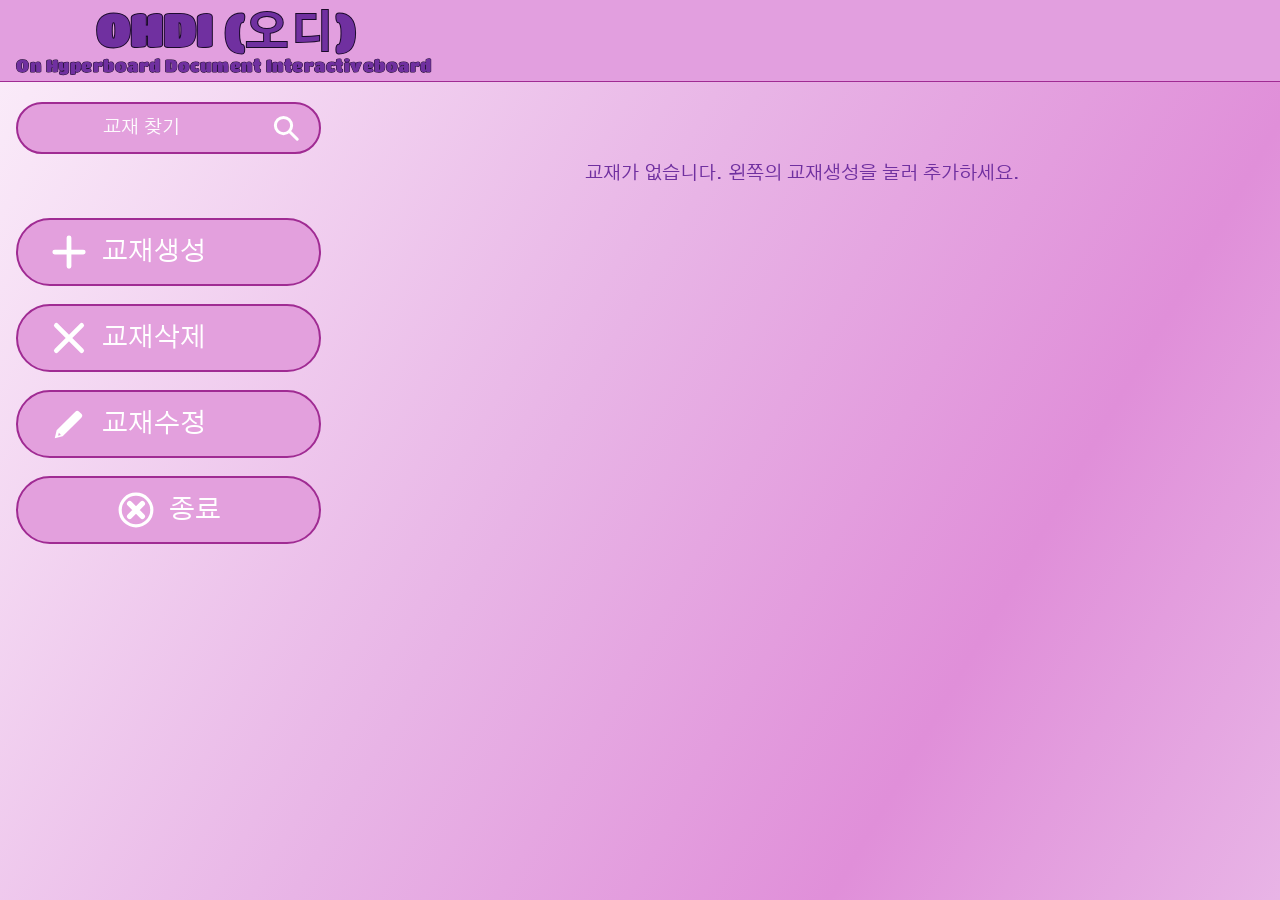
==== index.html @ 5d2dbac3 "Add files via upload" ====
<!doctype html><html><head><meta charset=utf8><meta name=viewport content="width=device-width,initial-scale=1,viewport-fit=cover"><link rel="stylesheet" href="style.css"></head><body>
<title>OHDI 판서</title>
<meta name="claude:viewport-fit-sides" content="cover">
<link rel="stylesheet" href="https://fonts.googleapis.com/css2?family=Titan+One&family=Gothic+A1:wght@400;500;700&display=swap">


<!-- ================= 목록 화면 ================= -->
<section class="view on" id="v-lib" aria-label="교재 목록">
  <div class="top">
    <h1 class="logo">OHDI (오디)</h1>
    <p class="sub">On Hyperboard Document Interactiveboard</p>
  </div>
  <div class="lib">
    <nav class="side" aria-label="메뉴">
      <label class="search"><input id="q" type="search" placeholder="교재 찾기" aria-label="교재 찾기"><svg width="30" height="30" viewBox="0 0 24 24" fill="none" stroke="#fff" stroke-width="2.4" stroke-linecap="round"><circle cx="10" cy="10" r="6.5"/><path d="M15 15l6 6"/></svg></label>
      <button class="menu" id="m-new"><svg viewBox="0 0 24 24" stroke="#fff" stroke-width="3" stroke-linecap="round"><path d="M12 3v18M3 12h18"/></svg>교재생성</button>
      <button class="menu" id="m-del" aria-pressed="false"><svg viewBox="0 0 24 24" stroke="#fff" stroke-width="3" stroke-linecap="round"><path d="M4 4l16 16M20 4L4 20"/></svg>교재삭제</button>
      <button class="menu" id="m-edit" aria-pressed="false"><svg viewBox="0 0 24 24" fill="#fff"><path d="M3 21l1.2-5L16 4.2a1.7 1.7 0 012.4 0l1.4 1.4a1.7 1.7 0 010 2.4L8 19.8zM5.6 17.6l-.5 1.8 1.8-.5z"/></svg>교재수정</button>
      <button class="menu quit" id="m-quit"><svg viewBox="0 0 24 24"><circle cx="12" cy="12" r="10" fill="none" stroke="#fff" stroke-width="2"/><path d="M8 8l8 8M16 8l-8 8" stroke="#fff" stroke-width="3.4" stroke-linecap="round"/></svg>종료</button>
    </nav>
    <div class="grid-wrap"><div class="grid" id="grid"></div></div>
  </div>
</section>

<!-- ================= 판서 화면 ================= -->
<section class="view" id="v-board" aria-label="판서">
  <div class="board">
    <div class="stage" id="stage">
      <div class="page" id="page">
        <div class="zi" id="zi">
          <canvas id="bg" width="1200" height="1520"></canvas>
          <canvas id="ink" width="1200" height="1520" aria-label="판서 영역"></canvas>
        </div>
        <div class="pno" id="pno">1 / 1</div>
      </div>
      <div class="sel" id="sel"><div class="selr" id="selr"></div></div>
      <div class="pen" id="pen">
        <div class="cols" id="cols"></div>
        <div class="step"><button id="szUp" aria-label="굵게">⌃</button><span id="szv">3</span><button id="szDn" aria-label="가늘게">⌄</button></div>
        <div class="wheel">
          <button class="w1" data-tool="pen" aria-label="펜" aria-pressed="true"><svg viewBox="0 0 24 24" fill="#fff"><path d="M3 21l1.2-5L16 4.2a1.7 1.7 0 012.4 0l1.4 1.4a1.7 1.7 0 010 2.4L8 19.8z"/></svg></button>
          <button class="w2" data-tool="hl" aria-label="형광펜" aria-pressed="false"><svg viewBox="0 0 24 24" fill="#fff"><path d="M14 3l7 7-8 8-3-1-4 4H3v-3l4-4-1-3z"/></svg></button>
          <button class="w3" data-tool="eraser" aria-label="지우개" aria-pressed="false"><svg viewBox="0 0 24 24" fill="none" stroke="#fff" stroke-width="1.8" stroke-linejoin="round"><path d="M9 20h11M4.5 14.5L14 5l6 6-8 8H8z"/></svg></button>
          <button class="w4" id="clr" aria-label="페이지 모두 지우기"><svg viewBox="0 0 24 24" fill="none" stroke="#fff" stroke-width="1.8" stroke-linecap="round"><path d="M4 7h16M9 7V4h6v3M6 7l1 13h10l1-13M10 11v6M14 11v6"/></svg></button>
          <button class="main" id="mainTool" aria-label="현재 도구"><svg viewBox="0 0 24 24" fill="#fff"><path d="M3 21l1.2-5L16 4.2a1.7 1.7 0 012.4 0l1.4 1.4a1.7 1.7 0 010 2.4L8 19.8z"/></svg></button>
        </div>
      </div>
      <div class="ov" id="ov"></div>
    </div>
    <div class="bar" role="toolbar" aria-label="판서 도구">
      <button class="tb" id="b-add" aria-label="새 페이지 추가"><svg viewBox="0 0 24 24" stroke="currentColor" stroke-width="2.6" stroke-linecap="round"><path d="M12 3v18M3 12h18"/></svg></button>
      <button class="tb" id="b-prev" aria-label="이전 페이지"><svg viewBox="0 0 24 24" fill="none" stroke="currentColor" stroke-width="3.4" stroke-linecap="round" stroke-linejoin="round"><path d="M15 5l-7 7 7 7"/></svg></button>
      <button class="tb" id="b-next" aria-label="다음 페이지"><svg viewBox="0 0 24 24" fill="none" stroke="currentColor" stroke-width="3.4" stroke-linecap="round" stroke-linejoin="round"><path d="M9 5l7 7-7 7"/></svg></button>
      <div class="gap"></div>
      <button class="tb" id="b-pen" aria-label="펜 도구" aria-pressed="false"><svg viewBox="0 0 24 24" fill="currentColor"><path d="M3 21l1.2-5L16 4.2a1.7 1.7 0 012.4 0l1.4 1.4a1.7 1.7 0 010 2.4L8 19.8z"/></svg></button>
<button class="tb" id="b-zoom" aria-label="페이지 모아보기" title="모아보기" aria-pressed="false"><svg viewBox="0 0 24 24" fill="none" stroke="currentColor" stroke-width="2.2" stroke-linejoin="round"><rect x="3" y="3" width="7.5" height="7.5" rx="1"/><rect x="13.5" y="3" width="7.5" height="7.5" rx="1"/><rect x="3" y="13.5" width="7.5" height="7.5" rx="1"/><rect x="13.5" y="13.5" width="7.5" height="7.5" rx="1"/></svg></button>
      <button class="tb" id="b-zsel" aria-label="구간 확대" title="구간 확대" aria-pressed="false"><svg viewBox="0 0 24 24" fill="none" stroke="currentColor" stroke-width="2.2" stroke-linecap="round"><rect x="2.5" y="2.5" width="11" height="11" rx="1" stroke-dasharray="3 2.4" stroke-width="1.8"/><circle cx="12" cy="12" r="5.5"/><path d="M16 16l5 5"/></svg></button>
      <button class="tb" id="b-zin" aria-label="확대" title="확대 +"><svg viewBox="0 0 24 24" fill="none" stroke="currentColor" stroke-width="2.2" stroke-linecap="round"><circle cx="10" cy="10" r="6.5"/><path d="M15 15l6 6"/><path d="M7.3 10h5.4M10 7.3v5.4"/></svg></button>
      <button class="tb" id="b-zout" aria-label="축소" title="확대 −"><svg viewBox="0 0 24 24" fill="none" stroke="currentColor" stroke-width="2.2" stroke-linecap="round"><circle cx="10" cy="10" r="6.5"/><path d="M15 15l6 6"/><path d="M7.3 10h5.4"/></svg></button>
      <button class="tb" id="b-pan" aria-label="이동" title="이동" aria-pressed="false" disabled><svg viewBox="0 0 24 24" fill="none" stroke="currentColor" stroke-width="2" stroke-linecap="round" stroke-linejoin="round"><path d="M8 13V5.5a1.5 1.5 0 013 0V11m0-1.5V4a1.5 1.5 0 013 0v6m0-4a1.5 1.5 0 013 0v7.5c0 4-2.5 7-6.5 7-3 0-4.5-1.6-6-4.2L4 14.5a1.5 1.5 0 012.4-1.7L8 14.5"/></svg></button>
      <button class="tb" id="b-reset" aria-label="원래대로" title="원래대로" disabled><svg viewBox="0 0 24 24" fill="none" stroke="currentColor" stroke-width="2.2" stroke-linecap="round" stroke-linejoin="round"><path d="M3 9h6V3M21 9h-6V3M3 15h6v6M21 15h-6v6"/></svg></button>
      <button class="tb rec" id="b-rec" aria-label="녹화">REC</button>
      <div class="gap"></div>
      <button class="tb exit" id="b-exit" aria-label="교재 목록으로">EXIT</button>
    </div>
  </div>
</section>

<!-- 교재 생성/수정 -->
<div class="scrim" id="sc-form">
  <div class="dlg" role="dialog" aria-modal="true" aria-labelledby="fTitle">
    <header><span id="fTitle">교재 생성하기</span><button id="fClose" aria-label="닫기">X</button></header>
    <div class="body">
      <div class="col-cover">
        <p class="lab">[ 표 지 ]</p>
        <div class="cvbox" id="cvbox" tabindex="0" role="button" aria-label="표지 이미지 선택">표지 이미지 선택</div>
        <input type="file" id="cvfile" accept="image/*" hidden>
        <div class="radios">
          <label><input type="radio" name="cvm" value="upload" checked>업로드하기</label>
          <label><input type="radio" name="cvm" value="first">교재 첫페이지로</label>
        </div>
      </div>
      <div class="col-main">
        <p class="lab">[ 세 부 사 항 ]</p>
        <div class="row"><label for="fT">제 목 :</label><input class="in" id="fT" maxlength="40"></div>
        <div class="row"><label for="fD">설 명:</label><input class="in" id="fD" maxlength="80"></div>
        <div class="row" style="margin-top:6px"><label style="width:auto" for="fA">불러올 페이지:</label></div>
        <div class="rng"><input class="in s" id="fA" type="number" min="1" inputmode="numeric" aria-label="시작 페이지"><span>~</span><input class="in s" id="fB" type="number" min="1" inputmode="numeric" aria-label="끝 페이지"></div>
        <label class="dz" id="dz" tabindex="0">
          <span id="dzt">교 재 업 로 드<small>이미지, PDF, HWP, HWPX, DOCX, PPTX 파일을 끌어놓거나 눌러서 선택. 올리지 않으면 빈 페이지로 만듭니다.</small></span>
          <input type="file" id="bkfile" accept=".png,.jpg,.jpeg,.gif,.webp,.bmp,.pdf,.hwp,.hwpx,.docx,.pptx,image/*" multiple hidden>
        </label>
      </div>
    </div>
    <div class="body" style="padding-top:0"><div class="foot" style="width:100%"><button class="done" id="fOk">완 료</button></div></div>
  </div>
</div>

<!-- 삭제 확인 -->
<div class="scrim" id="sc-del">
  <div class="ask" role="alertdialog" aria-modal="true">
    <b id="dName">{ 제 목 }</b>
    <span>정말로 삭제 하시겠습니까?</span>
    <div class="yn"><button id="dYes">예</button><span>|</span><button id="dNo">아니오</button></div>
  </div>
</div>

<!-- 녹화 재생 -->
<div class="scrim" id="sc-rec">
  <div class="rp" role="dialog" aria-modal="true" aria-label="녹화 재생">
    <header><span>녹화 다시보기</span><button id="rClose" aria-label="닫기">X</button></header>
    <div class="cw"><canvas id="rcv" width="600" height="760"></canvas></div>
    <div class="ctl"><button id="rPlay">▶ 재생</button><input type="range" id="rSeek" min="0" max="1000" value="0" aria-label="재생 위치"><span id="rTime">0:00</span></div>
  </div>
</div>
<div class="scrim busy" id="sc-busy"><div class="bb" role="status"><div class="spin"></div><div id="busyMsg">불러오는 중…</div></div></div>
<div class="toast" id="toast" role="status"></div>

<script src="script.js"></script>

</body></html>
---- style.css ----
:root{color-scheme:light;box-sizing:border-box;padding-top:env(safe-area-inset-top,0px);padding-bottom:env(safe-area-inset-bottom,0px)}html{scroll-padding-top:env(safe-area-inset-top,0px)}body{margin:0;padding:0;font:14px -apple-system,BlinkMacSystemFont,sans-serif;background:#fff;color:#000}img{max-width:100%}[hidden]:not([hidden=until-found i]){display:none!important}


/* Layout: 보라 그라데이션 배경 위에 좌측 메뉴 + 교재 카드 그리드, 판서 화면은 흰 페이지 + 우측 도구 막대 */
:root{
  --bg1:#fbeefa; --bg2:#e08fd9; --bg3:#e8b4e6;
  --panel:#b98bdb; --pill:#e3a0dd; --deep:#7030a0; --mag:#a02b93;
  --ink:#111; --paper:#fff; --soft:#f6e6f4;
  --display:"Titan One","Gothic A1",sans-serif;
  --body:"Gothic A1","Malgun Gothic","Apple SD Gothic Neo",sans-serif;
  color-scheme:light;
}
*{box-sizing:border-box}
html,body{height:100%}
body{margin:0;font-family:var(--body);color:var(--ink);background:linear-gradient(120deg,var(--bg1) 0%,var(--bg3) 45%,var(--bg2) 75%,var(--bg3) 100%);background-attachment:fixed;overflow:hidden;
  padding-left:max(16px,env(safe-area-inset-left,0px));padding-right:max(16px,env(safe-area-inset-right,0px));padding-block:0}
button{font:inherit;cursor:pointer;color:inherit}
:focus-visible{outline:3px solid var(--deep);outline-offset:2px}
.view{height:100%;display:none;flex-direction:column;min-height:0}
.view.on{display:flex}

/* ---------- 목록 ---------- */
.top{margin-inline:calc(-1*max(16px,env(safe-area-inset-left,0px)));padding:6px max(16px,env(safe-area-inset-left,0px));background:#e29fdf;border-bottom:1px solid var(--mag);flex:none}
.logo{font-family:var(--display);font-size:clamp(28px,5vw,44px);line-height:1.1;color:var(--deep);-webkit-text-stroke:2px #1a0a2a;paint-order:stroke fill;margin:0;letter-spacing:1px;padding-left:80px}
.sub{font-family:var(--display);font-size:clamp(10px,1.6vw,17px);color:var(--deep);-webkit-text-stroke:1px #1a0a2a;paint-order:stroke fill;margin:2px 0 0;letter-spacing:.5px}
.lib{flex:1;display:flex;gap:28px;padding-top:20px;min-height:0}
.side{width:305px;flex:none;display:flex;flex-direction:column;gap:18px}
.search{display:flex;align-items:center;gap:8px;height:52px;border:2px solid var(--mag);border-radius:26px;background:var(--pill);padding:0 18px;margin-bottom:46px}
.search input{flex:1;min-width:0;background:none;border:0;color:#fff;font-size:19px;text-align:center;font-family:var(--body)}
.search input::placeholder{color:#fff;opacity:.95}
.search input:focus{outline:none}
.search:focus-within{outline:3px solid var(--deep)}
.menu{display:flex;align-items:center;gap:14px;height:68px;border:2px solid var(--mag);border-radius:34px;background:var(--pill);color:#fff;font-size:27px;padding:0 32px;text-align:left;width:100%}
.menu svg{flex:none;width:38px;height:38px}
.menu:hover{background:#d98ad3}
.menu[aria-pressed="true"]{background:var(--deep);border-color:var(--deep)}
.menu.quit{justify-content:center;font-size:27px}
.menu small{font-size:13px;margin-left:auto;opacity:.95}
.grid-wrap{flex:1;min-width:0;overflow-y:auto;padding:0 8px 24px 0}
.grid-wrap::-webkit-scrollbar{width:12px}
.grid-wrap::-webkit-scrollbar-thumb{background:#bdbdbd;border-radius:8px;border:2px solid #fff}
.grid-wrap::-webkit-scrollbar-track{background:#fff;border-radius:8px;border:1px solid #000}
.grid{display:grid;grid-template-columns:repeat(auto-fill,minmax(230px,1fr));gap:24px;align-content:start}
.card{background:var(--panel);border:2px solid #6c3a9c;padding:8px;display:flex;flex-direction:column;gap:10px;min-width:0}
.card .cover{aspect-ratio:230/154;background:#fff;border:2px solid #000;display:grid;place-items:center;font-size:20px;overflow:hidden}
.card .cover img{width:100%;height:100%;object-fit:cover;display:block}
.card h3{margin:0;font-size:19px;font-weight:500;text-align:center;overflow-wrap:anywhere}
.card p{margin:-4px 0 0;font-size:13px;text-align:center;color:#2b0f45;min-height:1.2em;overflow-wrap:anywhere}
.acts{display:flex;justify-content:center;gap:8px;font-size:19px;padding:4px 0 8px}
.acts button{background:none;border:0;padding:2px 6px;border-radius:6px}
.acts button:hover{background:rgba(255,255,255,.4)}
.acts i{font-style:normal;align-self:center}
.card.pick{cursor:pointer;outline:4px dashed var(--deep);outline-offset:2px}
.card.pick:hover{background:#a876d0}
.empty{grid-column:1/-1;text-align:center;font-size:19px;color:var(--deep);padding:60px 0}
.hint{position:fixed;left:50%;bottom:calc(18px + env(safe-area-inset-bottom,0px));transform:translateX(-50%);background:var(--deep);color:#fff;padding:10px 22px;border-radius:24px;font-size:16px;z-index:5}

/* ---------- 모달 ---------- */
.scrim{position:fixed;inset:0;background:rgba(20,5,30,.55);display:none;align-items:center;justify-content:center;z-index:20;padding:16px}
.scrim.on{display:flex}
.dlg{color:#111;background:#fff;border:2px solid #000;border-radius:22px;overflow:hidden;width:min(1050px,100%);max-height:calc(100% - 8px);display:flex;flex-direction:column}
.dlg>header{background:var(--mag);color:#fff;display:flex;align-items:center;justify-content:space-between;padding:14px 38px;font-size:30px;border-bottom:2px solid #3a0a38;flex:none}
.dlg>header button{background:none;border:0;color:#fff;font-size:30px;line-height:1}
.dlg .body{display:flex;gap:26px;padding:22px 28px 24px;overflow-y:auto;flex-wrap:wrap}
.col-cover{width:232px;flex:none;display:flex;flex-direction:column;gap:10px}
.col-main{flex:1;min-width:min(100%,320px);display:flex;flex-direction:column;gap:12px}
.lab{font-size:21px;letter-spacing:6px;margin:0 0 6px 10px}
.cvbox{height:285px;border:2px solid var(--deep);display:grid;place-items:center;color:var(--deep);background:#fff;overflow:hidden;cursor:pointer;text-align:center;padding:6px}
.cvbox img{width:100%;height:100%;object-fit:contain}
.radios{display:flex;gap:10px;font-size:14px;flex-wrap:wrap}
.radios label{display:flex;align-items:center;gap:4px;cursor:pointer}
.radios input{accent-color:var(--deep)}
.row{display:flex;align-items:center;gap:12px}
.row label{color:var(--deep);font-weight:700;font-size:21px;letter-spacing:5px;width:92px;flex:none}
.in,.dlg input,.dlg textarea{color:#111;caret-color:#111;-webkit-text-fill-color:#111}
.in::placeholder{color:#8a7a94;-webkit-text-fill-color:#8a7a94}
.in{flex:1;min-width:0;height:50px;border:2px solid var(--deep);background:#fff;font-size:18px;padding:0 12px;font-family:var(--body)}
.in.s{flex:none;width:145px}
.rng{display:flex;align-items:center;gap:30px;color:var(--deep);font-size:24px}
.dz{min-height:150px;border:2px solid var(--deep);display:grid;place-items:center;color:var(--deep);font-size:23px;font-weight:700;letter-spacing:8px;cursor:pointer;text-align:center;padding:14px;flex:1}
.dz.over{background:var(--soft)}
.dz small{display:block;font-size:14px;letter-spacing:0;font-weight:400;margin-top:6px}
.done{background:var(--deep);color:#fff;border:0;font-size:22px;letter-spacing:6px;padding:12px 38px;align-self:flex-start}
.done:hover{background:#5a2480}
.foot{display:flex;flex:1;align-items:flex-end;justify-content:space-between;gap:12px}
.ask{color:var(--deep);width:min(426px,100%);height:auto;min-height:266px;border-radius:18px;text-align:center;color:var(--deep);font-size:23px;display:flex;flex-direction:column;justify-content:center;gap:34px;padding:28px 20px;background:#fff;border:2px solid #000}
.ask b{font-weight:400}
.ask .yn{display:flex;justify-content:center;gap:16px;align-items:center}
.ask button{background:none;border:0;color:var(--deep);font-size:23px;padding:4px 10px;border-radius:8px}
.ask button:hover{background:var(--soft)}

/* ---------- 판서 ---------- */
.board{flex:1;position:relative;min-height:0;padding:0;margin-inline:calc(-1*max(16px,env(safe-area-inset-left,0px))) calc(-1*max(16px,env(safe-area-inset-right,0px)))}
.stage{position:absolute;inset:0;min-width:0;display:flex;justify-content:center;align-items:stretch;min-height:0}
.page{position:relative;height:100%;aspect-ratio:600/760;max-width:100%;background:#fff;border-left:2px solid var(--deep);border-right:2px solid var(--deep);touch-action:none;margin:0 auto}
.page{overflow:hidden}
.zi{position:absolute;inset:0;transform-origin:0 0;will-change:transform}
.page.zoomed{position:absolute;inset:0;height:auto;width:auto;max-width:none;aspect-ratio:auto;border:0;margin:0;background:transparent}
.page.zoomed .zi{inset:auto;left:0;top:0;background:#fff}
.sel{position:absolute;inset:0;z-index:5;display:none;cursor:crosshair;background:rgba(112,48,160,.08);touch-action:none}
.sel.on{display:block}
.selr{position:absolute;border:3px dashed var(--deep);background:rgba(224,143,217,.25);display:none}
.page canvas{position:absolute;inset:0;width:100%;height:100%;display:block}
#ink{cursor:crosshair}
.pno{position:absolute;left:10px;top:8px;font-size:14px;background:rgba(112,48,160,.85);color:#fff;border-radius:12px;padding:2px 12px;pointer-events:none}
.bar{position:absolute;z-index:8;right:max(16px,env(safe-area-inset-right,0px));top:8px;width:78px;background:#f7e8f6;border:7px solid #8a4db3;border-radius:22px;display:flex;flex-direction:column;align-items:center;gap:6px;padding:9px 0;max-height:calc(100% - 16px);overflow-y:auto}
.tb{width:48px;height:48px;border-radius:50%;border:2px solid var(--deep);background:#fff;color:var(--deep);display:grid;place-items:center;flex:none;padding:0;font-family:var(--display);font-size:18px}
.tb svg{width:27px;height:27px}
.tb:disabled{opacity:.38;cursor:default}
.tb:hover{background:var(--soft)}
.tb.act{background:#e29fdf}
.tb.rec.on{background:#d11a2a;color:#fff;border-color:#7a0010;animation:pl 1.2s infinite}
@keyframes pl{50%{box-shadow:0 0 0 8px rgba(209,26,42,.25)}}
.tb.exit{font-family:var(--body);font-size:14px;font-weight:400}
.gap{height:4px;flex:none}
.pen{position:absolute;left:50%;bottom:14px;transform:translateX(-50%);display:none;align-items:center;gap:0;z-index:4;max-width:100%}
.pen.on{display:flex}
.cols{display:flex;align-items:center;gap:12px;background:#d8b9e8;border:1px solid #c79ad8;border-radius:28px 0 0 28px;padding:0 112px 0 26px;height:78px;margin-right:-62px}
.dot{width:36px;height:36px;border-radius:50%;border:2px solid transparent;padding:0}
.dot[aria-pressed="true"]{border-color:var(--deep);box-shadow:0 0 0 3px #fff}
.dot.w{border-color:#ccc}
.step{display:flex;flex-direction:column;align-items:center;background:#e9d4f1;border:1px solid var(--mag);border-radius:12px;padding:2px 4px;margin-left:-30px;z-index:1;font-size:20px;position:relative}
.step button{background:none;border:0;line-height:1;color:var(--deep);font-size:16px;padding:0 8px}
.wheel{position:relative;width:162px;height:162px;flex:none;border-radius:50%;background:#b98bdb;margin-top:-84px;margin-left:-4px}
.wheel button{position:absolute;background:none;border:0;color:#fff;padding:6px;border-radius:50%;display:grid;place-items:center}
.wheel button svg{width:30px;height:30px}
.wheel button[aria-pressed="true"]{background:var(--deep)}
.wheel .w1{left:50%;top:2px;transform:translateX(-50%)}
.wheel .w2{right:6px;top:36px}
.wheel .w3{right:8px;bottom:24px}
.wheel .w4{left:50%;bottom:0;transform:translateX(-50%)}
.wheel .main{left:50%;top:50%;transform:translate(-50%,-50%);width:82px;height:82px;background:var(--deep)}
.wheel .main svg{width:36px;height:36px}
.ov{display:none;position:absolute;inset:0 0 0 0;overflow:auto;padding:10px 6px 20px;z-index:3;align-content:start;grid-template-columns:repeat(auto-fill,minmax(150px,1fr));gap:16px}
.ov.on{display:grid}
.th{background:#fff;border:2px solid var(--deep);aspect-ratio:600/760;padding:0;position:relative;overflow:hidden}
.th img{width:100%;height:100%;object-fit:contain;display:block}
.th span{position:absolute;right:6px;bottom:4px;background:rgba(112,48,160,.85);color:#fff;border-radius:10px;padding:0 9px;font-size:13px}
.th.cur{outline:4px solid var(--mag)}
.th:hover{border-color:var(--mag)}
.toast{position:fixed;left:50%;top:calc(14px + env(safe-area-inset-top,0px));transform:translateX(-50%);background:var(--deep);color:#fff;border-radius:22px;padding:10px 22px;font-size:16px;z-index:40;opacity:0;pointer-events:none;transition:opacity .2s}
.toast.on{opacity:1}
.rp{width:min(640px,100%);background:#fff;border:2px solid #000;border-radius:18px;overflow:hidden}
.rp header{background:var(--mag);color:#fff;padding:12px 24px;font-size:22px;display:flex;justify-content:space-between;align-items:center}
.rp header button{background:none;border:0;color:#fff;font-size:26px}
.rp .cw{display:grid;place-items:center;padding:14px;background:var(--soft)}
.rp canvas{height:min(56vh,480px);aspect-ratio:600/760;max-width:100%;background:#fff;border:2px solid var(--deep)}
.rp .ctl{display:flex;gap:12px;align-items:center;padding:12px 18px;color:var(--deep)}
.rp .ctl button{background:var(--deep);color:#fff;border:0;padding:8px 20px;font-size:17px;border-radius:8px}
.rp .ctl input{flex:1;accent-color:var(--deep);min-width:0}
.closed{margin:auto;text-align:center;color:var(--deep);font-size:24px;display:flex;flex-direction:column;gap:18px;align-items:center}

.scrim.busy{z-index:60;background:#d8aedc}
.bb{background:#fff;border:2px solid #000;border-radius:18px;padding:28px 40px;text-align:center;color:var(--deep);font-size:19px;white-space:pre-line;display:flex;flex-direction:column;align-items:center;gap:16px;max-width:100%}
.spin{width:42px;height:42px;border:5px solid #e3c9ee;border-top-color:var(--deep);border-radius:50%;animation:sp 1s linear infinite}
@keyframes sp{to{transform:rotate(360deg)}}
@media (max-width:820px){
  body{overflow:auto}
  .lib{flex-direction:column;gap:14px}
  .side{width:100%;flex-direction:row;flex-wrap:wrap;gap:10px}
  .search{flex:1 1 100%;margin-bottom:4px}
  .menu{width:calc(50% - 5px);font-size:18px;height:52px;padding:0 16px;gap:8px}
  .menu svg{width:26px;height:26px}
  .logo{padding-left:0}
  .grid-wrap{overflow:visible;padding:0}
  .view.on{height:auto;min-height:100%}
  #v-board.on{height:100%}
  .bar{width:60px;border-width:5px;gap:5px;padding:6px 0}
  .tb{width:40px;height:40px;font-size:12px}
  .tb svg{width:23px;height:23px}
  .tb.exit{font-size:14px}
  .pen{left:calc((100% - 90px)/2)}
  .cols{padding-right:92px;gap:7px;height:62px}
  .dot{width:26px;height:26px}
  .wheel{width:130px;height:130px;margin-top:-60px}
  .wheel .main{width:62px;height:62px}
  .dlg>header{padding:10px 18px;font-size:22px}
  .row label{width:70px;font-size:16px;letter-spacing:2px}
}
@media (prefers-reduced-motion:reduce){.spin{animation-duration:3s}.tb.rec.on{animation:none}.toast{transition:none}}
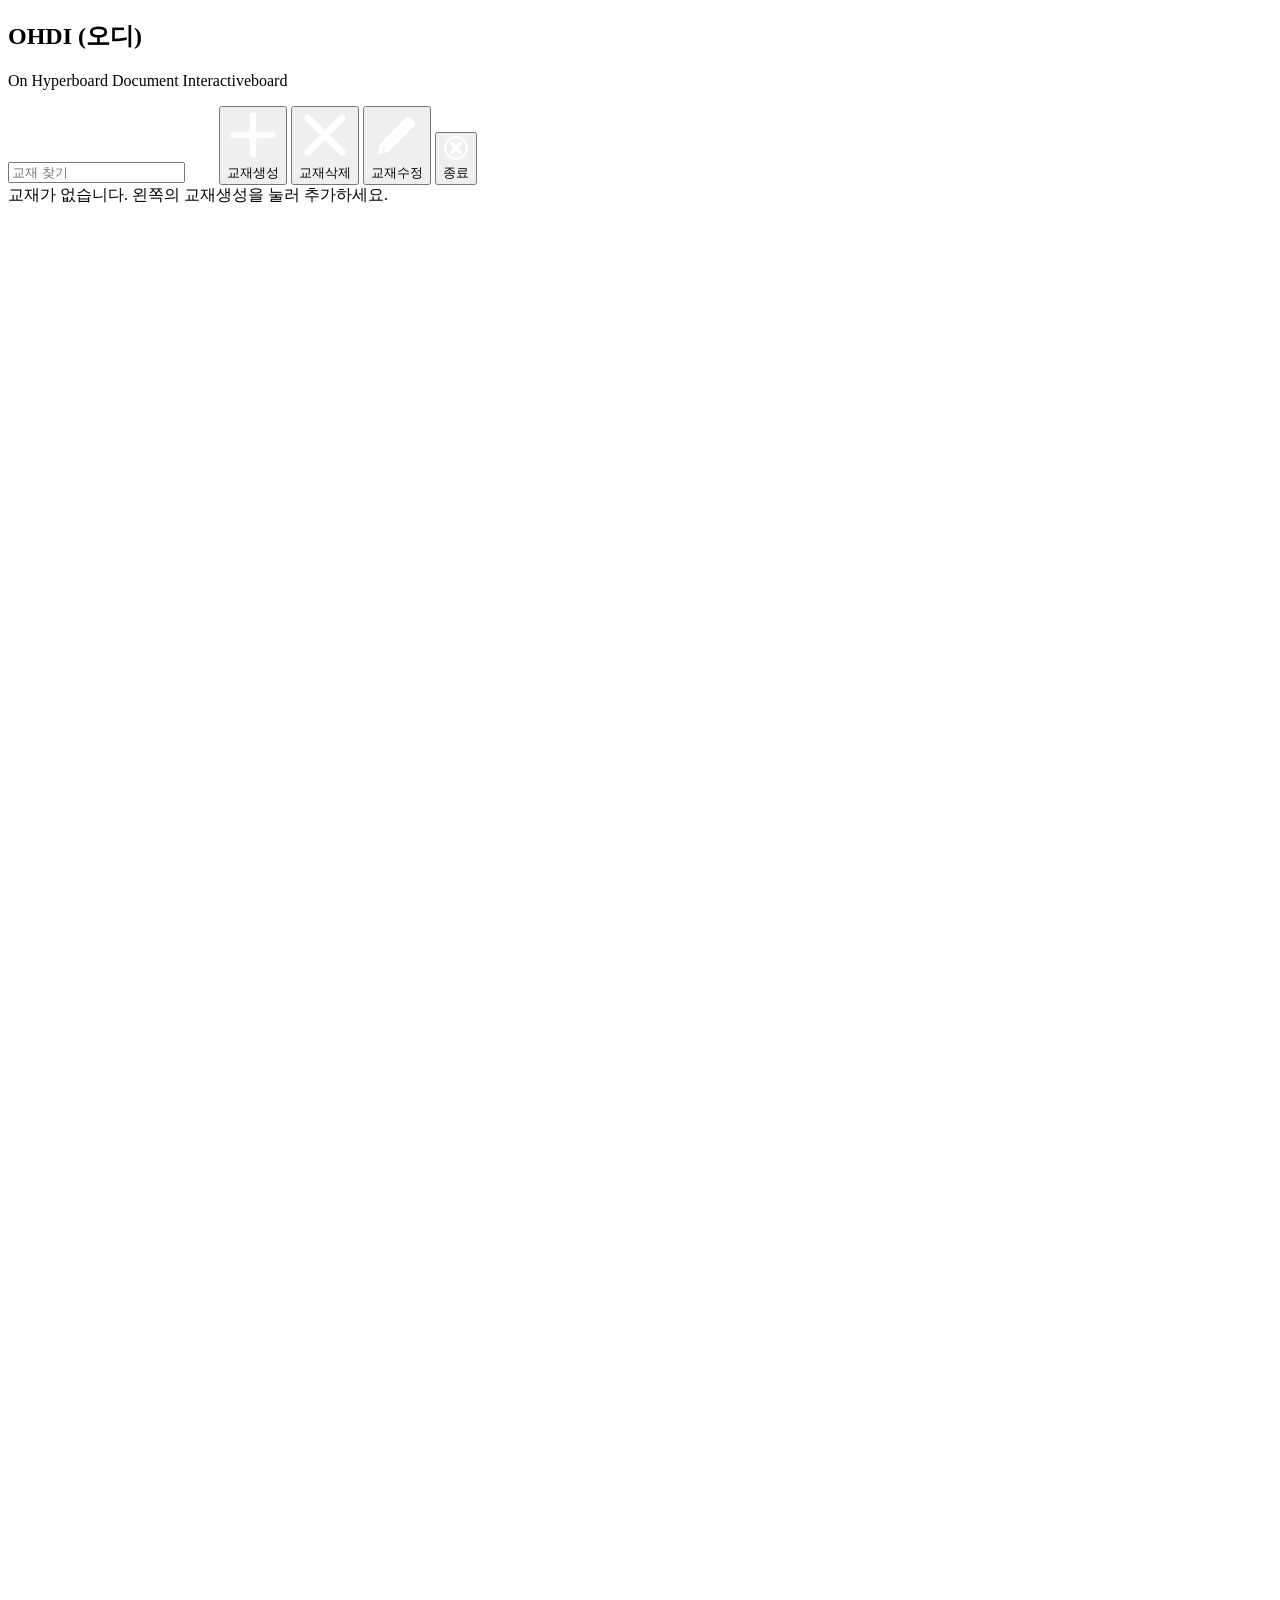
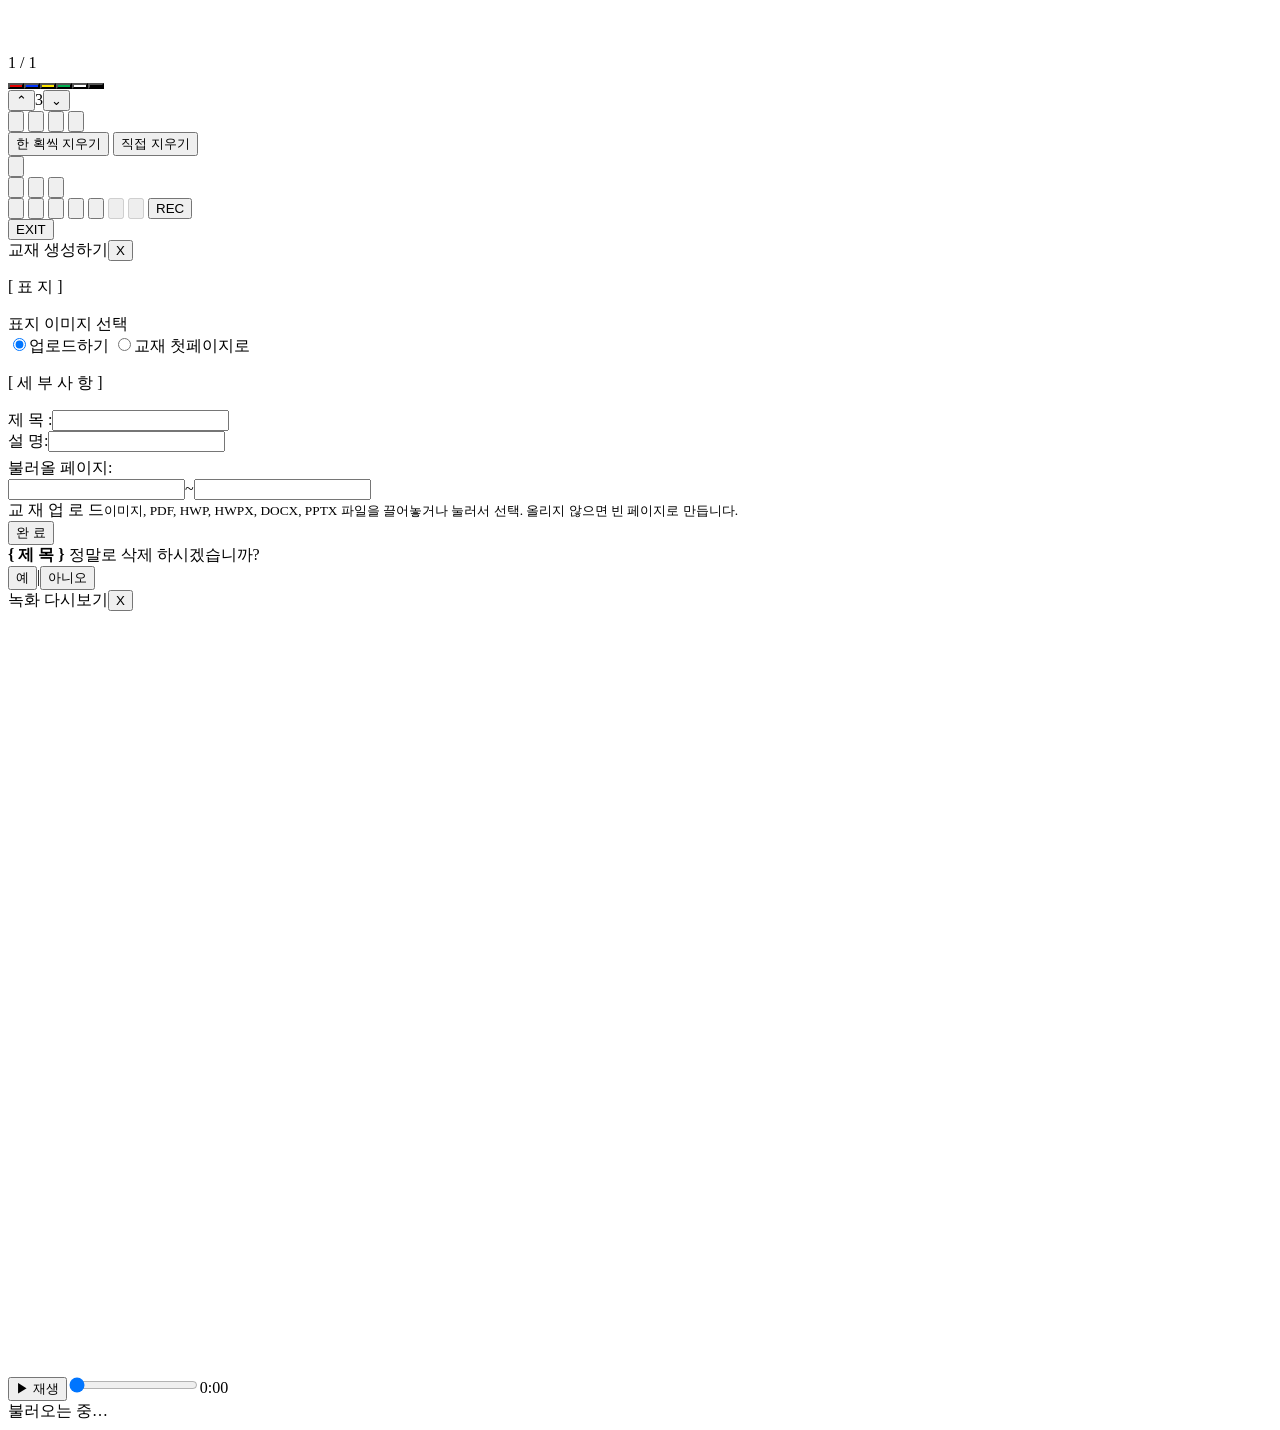
==== commit 3bc94dfe: "Add files via upload" ====
--- a/index.html
+++ b/index.html
@@ -1,5 +1,6 @@
-<!doctype html><html><head><meta charset=utf8><meta name=viewport content="width=device-width,initial-scale=1,viewport-fit=cover"><link rel="stylesheet" href="style.css"></head><body>
-<title>OHDI 판서</title>
+<!doctype html><html><head><meta charset=utf8><meta name=viewport content="width=device-width,initial-scale=1,viewport-fit=cover"></head><body>
+<title>OHDI</title>
+<link rel="icon" type="image/png" href="[data-uri]">
 <meta name="claude:viewport-fit-sides" content="cover">
 <link rel="stylesheet" href="https://fonts.googleapis.com/css2?family=Titan+One&family=Gothic+A1:wght@400;500;700&display=swap">
 
@@ -42,6 +43,10 @@
           <button class="w2" data-tool="hl" aria-label="형광펜" aria-pressed="false"><svg viewBox="0 0 24 24" fill="#fff"><path d="M14 3l7 7-8 8-3-1-4 4H3v-3l4-4-1-3z"/></svg></button>
           <button class="w3" data-tool="eraser" aria-label="지우개" aria-pressed="false"><svg viewBox="0 0 24 24" fill="none" stroke="#fff" stroke-width="1.8" stroke-linejoin="round"><path d="M9 20h11M4.5 14.5L14 5l6 6-8 8H8z"/></svg></button>
           <button class="w4" id="clr" aria-label="페이지 모두 지우기"><svg viewBox="0 0 24 24" fill="none" stroke="#fff" stroke-width="1.8" stroke-linecap="round"><path d="M4 7h16M9 7V4h6v3M6 7l1 13h10l1-13M10 11v6M14 11v6"/></svg></button>
+          <div class="emenu" id="emenu" role="menu" aria-label="지우개 방식">
+            <button type="button" id="em-stroke" role="menuitemradio" aria-checked="false">한 획씩 지우기</button>
+            <button type="button" id="em-free" role="menuitemradio" aria-checked="true">직접 지우기</button>
+          </div>
           <button class="main" id="mainTool" aria-label="현재 도구"><svg viewBox="0 0 24 24" fill="#fff"><path d="M3 21l1.2-5L16 4.2a1.7 1.7 0 012.4 0l1.4 1.4a1.7 1.7 0 010 2.4L8 19.8z"/></svg></button>
         </div>
       </div>
